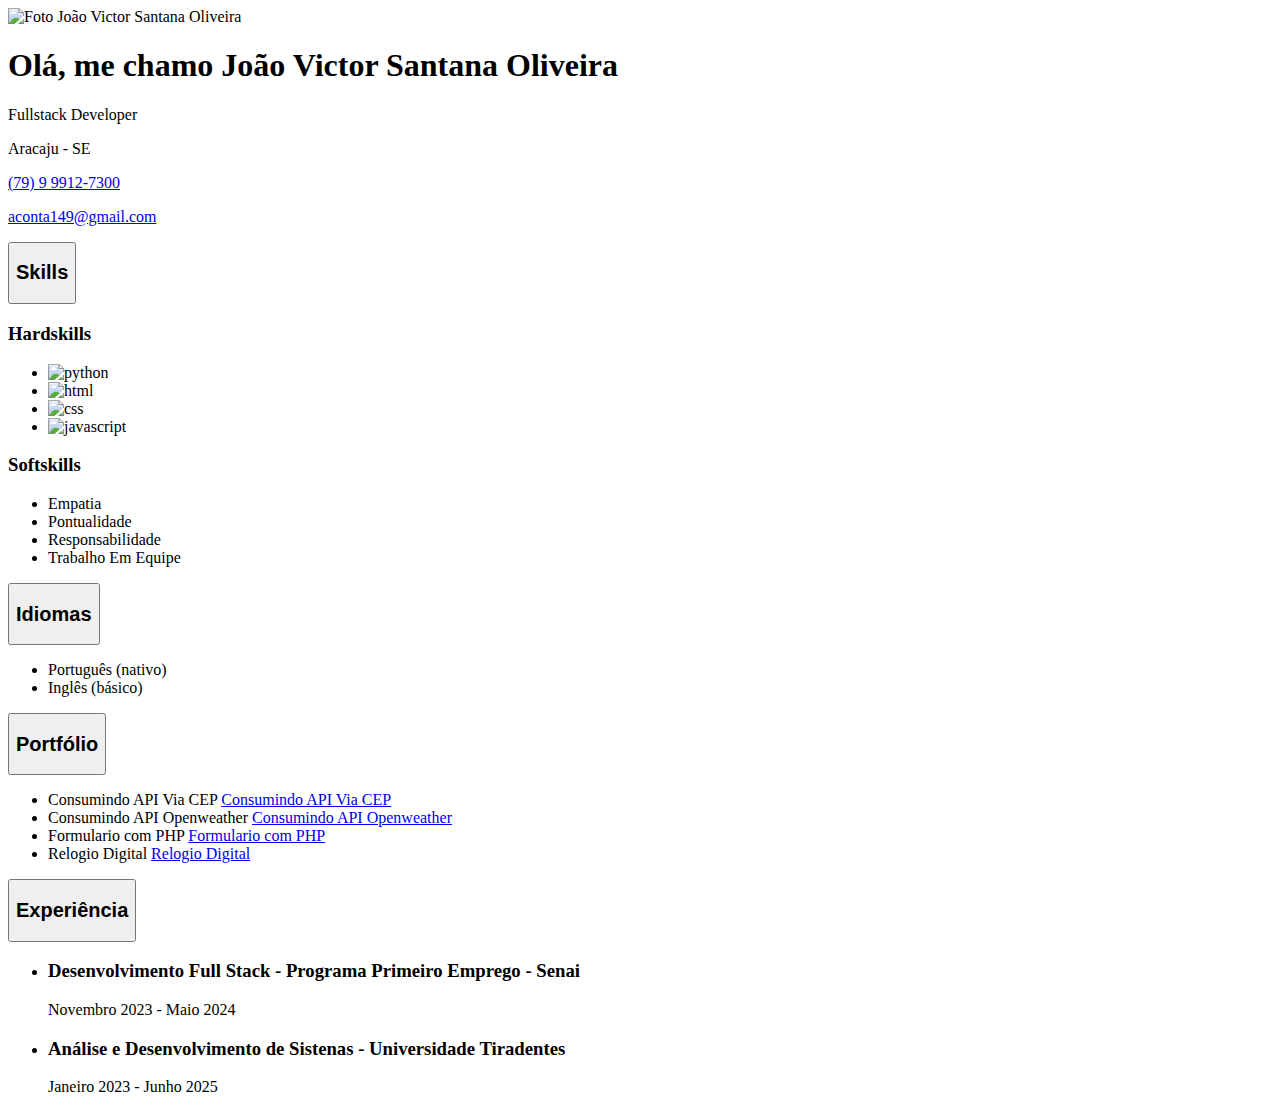
==== index.html @ 62ba439b "Add files via upload" ====
<!DOCTYPE html>
<html lang="pt-br">
<head>
    <meta charset="UTF-8">
    <meta name="viewport" content="width=device-width, initial-scale=1.0">
    <link rel="stylesheet" href="./css/acordeon.css">
    <link rel="stylesheet" href="./css/experiencie.css">
    <link rel="stylesheet" href="./css/global.css">
    <link rel="stylesheet" href="./css/header.css">
    <link rel="stylesheet" href="./css/languages.css">
    <link rel="stylesheet" href="./css/portfolio.css">
    <link rel="stylesheet" href="./css/skills.css">

    <title>Portfólio</title>
</head>
<body>
    <main class="main">
        <header class="header">
            <img class="photo" src="./img/Perfil/foto.jpg" alt="Foto João Victor Santana Oliveira">
        
        <h1>Olá, me chamo João Victor Santana Oliveira</h1>

        <div class="information">
            <p class="job">Fullstack Developer</p>
            <p class="location">Aracaju - SE</p>
            <p class="phone">
                <a href="tell:(79) 9 9912-7300">(79) 9 9912-7300</a>
            </p>
            <p class="email">
                <a href="aconta149@gmail.com">aconta149@gmail.com</a>
            </p>

        </div>
        </header>

        <section class="acordeon">
            <button class="trigger" type="button">
                <h2>Skills</h2>
            </button>

            <div class="content">
                <div class="skills">
                    <section class="hardskills">
                        <h3>Hardskills</h3>
                        <ul>
                            <li>
                                <img src="./img/Hardskills/python.png" alt="python">
                            </li>

                            <li>
                                <img src="./img/Hardskills/html5.png" alt="html">
                            </li>

                            <li>
                                <img src="./img/Hardskills/css3.png" alt="css">
                            </li>

                            <li>
                                <img src="./img/Hardskills/javascript.png" alt="javascript">
                            </li>
                        </ul>

                    </section>

                    <section class="softskills">
                        <h3>Softskills</h3>
                        <ul>
                            <li>Empatia</li>
                            <li>Pontualidade</li>
                            <li>Responsabilidade</li>
                            <li>Trabalho Em Equipe</li>
                        </ul>
                        

                    </section>


                </div>
            </div>


        </section>


        <section class="acordeon">
            <button class="trigger" type="button">
                <h2>Idiomas</h2>
            </button>


            <div class="content">
                <ul class="languages">
                    <li>Português (nativo)</li>
                    <li>Inglês (básico)</li>
                </ul>

            </div>


        </section>

        <section class="acordeon">
            <button class="trigger" type="button">
                <h2>Portfólio</h2>
            </button>

            <div class="content">
                <ul class="portfolio">
                    <li>
                        <span class="title github">Consumindo API Via CEP</span>
                        <a href="https://github.com/j0t4Vv/Projeto-Consumindo-API-VIA-CEP" target="_blank">Consumindo API Via CEP</a>
                    </li>

                    <li>
                        <span class="title github">Consumindo API Openweather</span>
                        <a href="https://github.com/j0t4Vv/Projeto-Consumindo-API-OPENWEATHER" target="_blank">Consumindo API Openweather</a>
                    </li>
                    
                    <li>
                        <span class="title github">Formulario com PHP</span>
                        <a href="
                        https://github.com/j0t4Vv/Projeto-Form-PHP" target="_blank">Formulario com PHP</a>
                    </li>

                    <li>
                        <span class="title github">Relogio Digital</span>
                        <a href="https://github.com/j0t4Vv/Projeto-Relogio-Digital" target="_blank">Relogio Digital</a>
                    </li>
                    
                    
                </ul>

            </div>


        </section>

        <section class="acordeon">
            <button class="trigger" type="button">
                <h2>Experiência</h2>
            </button>

            <div class="content">
                <ul class="experience">
                    <li>
                        <span class="title">
                            <h3>Desenvolvimento Full Stack  - Programa Primeiro Emprego - Senai</h3>
                        </span>
                        <span class="period">Novembro 2023 - Maio 2024</span>
                    </li>

                    <li>
                        <span class="title">
                            <h3>Análise e Desenvolvimento de Sistenas - Universidade Tiradentes</h3>
                        </span>
                        <span class="period">Janeiro 2023 - Junho 2025</span>
                    </li>
                </ul>
            </div>


            
        </section>


    </main>

    <script src="./js/script.js"></script>
</body>
</html>
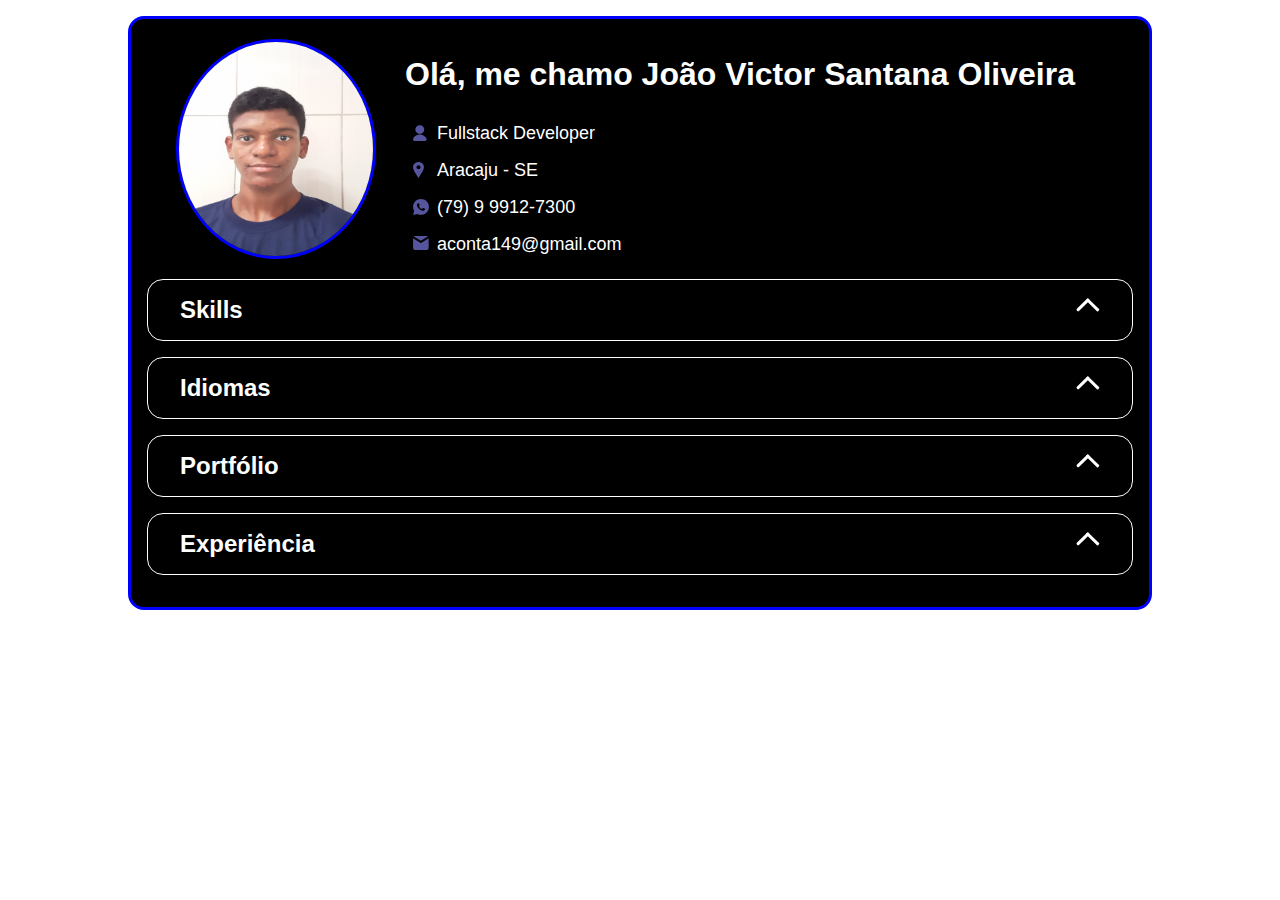
==== commit 8046ba53: "Update index.html" ====
--- a/index.html
+++ b/index.html
@@ -3,20 +3,20 @@
 <head>
     <meta charset="UTF-8">
     <meta name="viewport" content="width=device-width, initial-scale=1.0">
-    <link rel="stylesheet" href="./css/acordeon.css">
-    <link rel="stylesheet" href="./css/experiencie.css">
-    <link rel="stylesheet" href="./css/global.css">
-    <link rel="stylesheet" href="./css/header.css">
-    <link rel="stylesheet" href="./css/languages.css">
-    <link rel="stylesheet" href="./css/portfolio.css">
-    <link rel="stylesheet" href="./css/skills.css">
+    <link rel="stylesheet" href="assets/css/acordeon.css">
+    <link rel="stylesheet" href="assets/css/experience.css">
+    <link rel="stylesheet" href="assets/css/global.css">
+    <link rel="stylesheet" href="assets/css/header.css">
+    <link rel="stylesheet" href="assets/css/languages.css">
+    <link rel="stylesheet" href="assets/css/portfolio.css">
+    <link rel="stylesheet" href="assets/css/skills.css">
 
     <title>Portfólio</title>
 </head>
 <body>
     <main class="main">
         <header class="header">
-            <img class="photo" src="./img/Perfil/foto.jpg" alt="Foto João Victor Santana Oliveira">
+            <img class="photo" src="assets/img/Perfil/foto.jpg" alt="Foto João Victor Santana Oliveira">
         
         <h1>Olá, me chamo João Victor Santana Oliveira</h1>
 
@@ -44,19 +44,19 @@
                         <h3>Hardskills</h3>
                         <ul>
                             <li>
-                                <img src="./img/Hardskills/python.png" alt="python">
+                                <img src="assets/img/Hardskills/python.png" alt="python">
                             </li>
 
                             <li>
-                                <img src="./img/Hardskills/html5.png" alt="html">
+                                <img src="assets/img/Hardskills/html5.png" alt="html">
                             </li>
 
                             <li>
-                                <img src="./img/Hardskills/css3.png" alt="css">
+                                <img src="assets/img/Hardskills/css3.png" alt="css">
                             </li>
 
                             <li>
-                                <img src="./img/Hardskills/javascript.png" alt="javascript">
+                                <img src="assets/img/Hardskills/javascript.png" alt="javascript">
                             </li>
                         </ul>
 
@@ -165,6 +165,6 @@
 
     </main>
 
-    <script src="./js/script.js"></script>
+    <script src="assets/js/script.js"></script>
 </body>
-</html>+</html>
--- a/assets/css/acordeon.css
+++ b/assets/css/acordeon.css
@@ -0,0 +1,72 @@
+.acordeon{
+    display: flex;
+    flex-direction: column;
+    width: 100%;
+    border: 1px solid;
+    border-radius: 1rem;
+    margin:1rem 0;
+    transition: .25s;
+}
+
+.acordeon.open,
+.acordeon:hover{
+    background-color: #55569e;
+    border-color: #55569e;
+}
+
+
+
+.acordeon .trigger{
+    font-size: 1.5rem;
+    font-weight: 700;
+    display: flex;
+    flex-direction: row;
+    justify-content: space-between;
+    align-items: center;
+    padding: 1rem 2rem;
+    background-color: transparent;
+    color: #fff;
+    border: none;
+    
+}
+
+.acordeon .trigger h2{
+    font-size: 1.5rem;
+    margin: 0;
+    text-align: start;
+}
+
+.acordeon .trigger:hover{
+    cursor: pointer;
+}
+
+.acordeon .trigger::after{
+    content: "";
+    display: inline-block;
+    width: 1.5rem;
+    height: 1.5rem;
+    background-repeat: no-repeat;
+    background-size: contain;
+    background-image: url('../img/icons/arrow.svg');
+    transition: .25s;
+
+}
+
+.acordeon.open .trigger::after{
+    transform: rotate(180deg);
+}
+
+
+.acordeon .content{    
+    overflow: hidden ;
+    height: 0;
+    opacity: 0;
+    transition: .25s  opacity ease-in-out ;    
+}
+
+.acordeon.open .content{
+    display: block;
+    height: auto;
+    opacity: 1;
+    padding: 0 1rem 1rem 2rem;
+}--- a/assets/css/experience.css
+++ b/assets/css/experience.css
@@ -0,0 +1,29 @@
+.experience {
+    display: flex;
+    flex-direction: column;
+    margin: 0;
+    padding: 0;
+    list-style: none;
+    
+}
+
+.experience li{
+    margin-bottom: 1rem;
+}
+
+.experience li .period{
+    display: flex;
+    flex-direction: row;
+    align-items: center;
+}
+
+.experience li .period::before{
+    content: "";
+    display: inline-block;
+    width: 1rem;
+    height: 1rem;
+    background-repeat: no-repeat;
+    background-size: contain;
+    background-image: url('../img/icons/data.svg');
+    margin-right: .5rem;
+}--- a/assets/css/global.css
+++ b/assets/css/global.css
@@ -0,0 +1,80 @@
+*{
+    box-sizing: border-box;
+    font-family: Verdana, Geneva, Tahoma, sans-serif;
+}
+
+.main{
+    margin: 1rem;
+    padding: 1rem;
+    border: 3px solid blue;
+    border-radius: 1rem;
+    background-color: black;
+}
+
+.main::before{
+    content: '';
+    background-image: url('');
+    background-repeat: no-repeat;
+    background-size: contain;
+    width: 140vw;
+    height: 100vh;
+    display: inline-block;
+    position: fixed;
+    top: 0;
+    left: 0;
+    z-index: -1;
+    
+
+}
+
+.main::after{
+    background-repeat: no-repeat;
+    background-size: contain;
+    width: 100vw;
+    height: 140vh;
+    display: inline-block;
+    position: fixed;
+    bottom: 0;
+    right: 0;
+    z-index: -1;
+    transform: rotate(180deg);
+}
+
+
+body{
+    margin: 0;
+    color:white ;
+    background: url('https://media1.tenor.com/m/crNkPq4HPNgAAAAC/blue-code.gif');
+}
+
+a{
+    color: white;
+    text-decoration: none;
+}
+
+a:hover{
+    color: white;
+    text-decoration: underline;
+    
+}
+
+
+
+/* @font-face {
+    font-family: '';
+    src: url();
+} */
+
+@media only screen and (min-width:768px){
+    .main{
+        max-width: 1024px;
+        margin: 1rem auto;
+    }
+
+    .main::before,
+    .main::after
+    {
+        width: 70vw;
+    }
+}
+
--- a/assets/css/header.css
+++ b/assets/css/header.css
@@ -0,0 +1,86 @@
+.header{
+    display: flex;
+    flex-direction: column;
+    align-items: center;
+}
+
+.header .photo{
+    width: 200px;
+    height: 220px;
+    border-radius: 50%;
+    border: 3px solid blue;
+
+}
+
+.header .title {
+    text-align: center;
+    /* font-family: 'Neue Machine'; */
+}
+
+.information {    
+    display: flex;
+    flex-direction: column;
+    align-items: flex-start;
+    width: 100%;
+}
+
+.information p {  
+    display: flex; 
+    flex-direction: row;
+    align-items: center;
+    margin: .5rem;
+    font-size: 1.125rem;
+ }
+
+ .information p::before {   
+    content:'';
+    display: inline-block;
+    width: 1rem;
+    height: 1rem;
+    background-repeat: no-repeat;
+    background-size: contain;
+    margin-right: .5rem;
+ }
+
+ .information .job::before {
+    background-image: url('../img/icons/job.svg');
+ }
+
+ .information .location::before {
+    background-image: url('../img/icons/location.svg');
+ }
+
+ .information .email::before {
+    background-image: url('../img/icons/email.svg');
+ }
+
+ .information .phone::before {
+    background-image: url('../img/icons/phone.svg');
+ }
+
+
+
+ @media only screen and (min-width:768px){
+    .header{        
+        display: grid; 
+        grid-template-areas: 
+        "photo title"
+        "photo information"
+        ;       
+    }
+
+    .header .photo{        
+        grid-area: photo;
+        margin: 0 auto;       
+    }
+
+    .header .title{        
+        grid-area: title;       
+        text-align: start;
+        max-width: 200px;
+    }
+
+    .header .information{        
+        grid-area: information;       
+    }
+ }
--- a/assets/css/languages.css
+++ b/assets/css/languages.css
@@ -0,0 +1,29 @@
+.languages{
+    display: flex;
+    flex-direction: row;
+    align-items: center;
+    flex-wrap: wrap;
+    margin: 0;
+    padding: 0;
+    list-style: none;
+}   
+
+.languages li{
+    display: flex;
+    flex-direction: row;
+    align-items: center;    
+    padding: 1rem;
+    font-weight: 700;
+    font-size: 1.25rem;    
+}  
+
+.languages li::before{
+    content: "";
+    display: inline-block;
+    width: 1rem;
+    height: 1rem;
+    background-repeat: no-repeat;
+    background-size: contain;
+    background-image: url('../img/icons/check.svg');
+    margin-right: .5rem;
+ }   --- a/assets/css/portfolio.css
+++ b/assets/css/portfolio.css
@@ -0,0 +1,56 @@
+.portfolio{
+    display: flex;
+    flex-direction: column;
+    justify-content: flex-start;
+    width:100%;    
+    margin: 0;
+    padding: 0;
+    list-style: none;
+}
+
+.portfolio li{
+    display: flex;
+    flex-direction: column;
+    justify-content: flex-start;
+    margin: 1rem 0;
+
+}
+
+.portfolio li .title{
+    display: flex;
+    flex-direction: row;
+    align-items: center;
+    font-weight: 700;
+    font-size: 1.25rem;
+    /* margin-bottom: .5rem; */
+    margin:0;
+    margin-bottom: .5rem;
+
+
+}
+.portfolio li .title.github::before{
+    content: "";
+    display: inline-block;
+    width: 1rem;
+    height: 1rem;    
+    background-repeat: no-repeat;
+    background-size: contain;
+    background-image: url('../img/icons/github.svg');
+    margin-right: .5rem;
+
+}
+
+.portfolio li a{
+   color: #fff;
+
+   text-decoration: none;
+
+}
+
+.portfolio li a:hover{
+    color: #fff;
+    text-decoration: underline;
+ 
+ }
+
+
--- a/assets/css/skills.css
+++ b/assets/css/skills.css
@@ -0,0 +1,45 @@
+.skills{
+    display: flex;
+    flex-direction: column;
+}
+
+.skills .hardskills ul{
+    display: flex;
+    flex-direction: row;
+    justify-content: flex-start;
+    align-items: center;
+    flex-wrap: wrap;
+    margin: 0;
+    padding: 0;
+    list-style: none;
+}
+
+
+.skills .hardskills ul img{
+    max-width: 50px;
+    margin: 0.5rem;
+}
+
+.skills .softskills ul{
+    display: flex;
+    flex-direction: row;
+    justify-content: flex-start;
+    align-items: center;
+    flex-wrap: wrap;
+    margin: 0;
+    padding: 0;
+}
+
+.skills .softskills ul li{
+   
+    margin-left: 2rem;
+    padding: .5rem;
+}
+
+@media only screen and (min-width:768px){
+    .skills{
+        display: grid;
+        grid-template-columns: 1fr 1fr;
+    }
+
+}